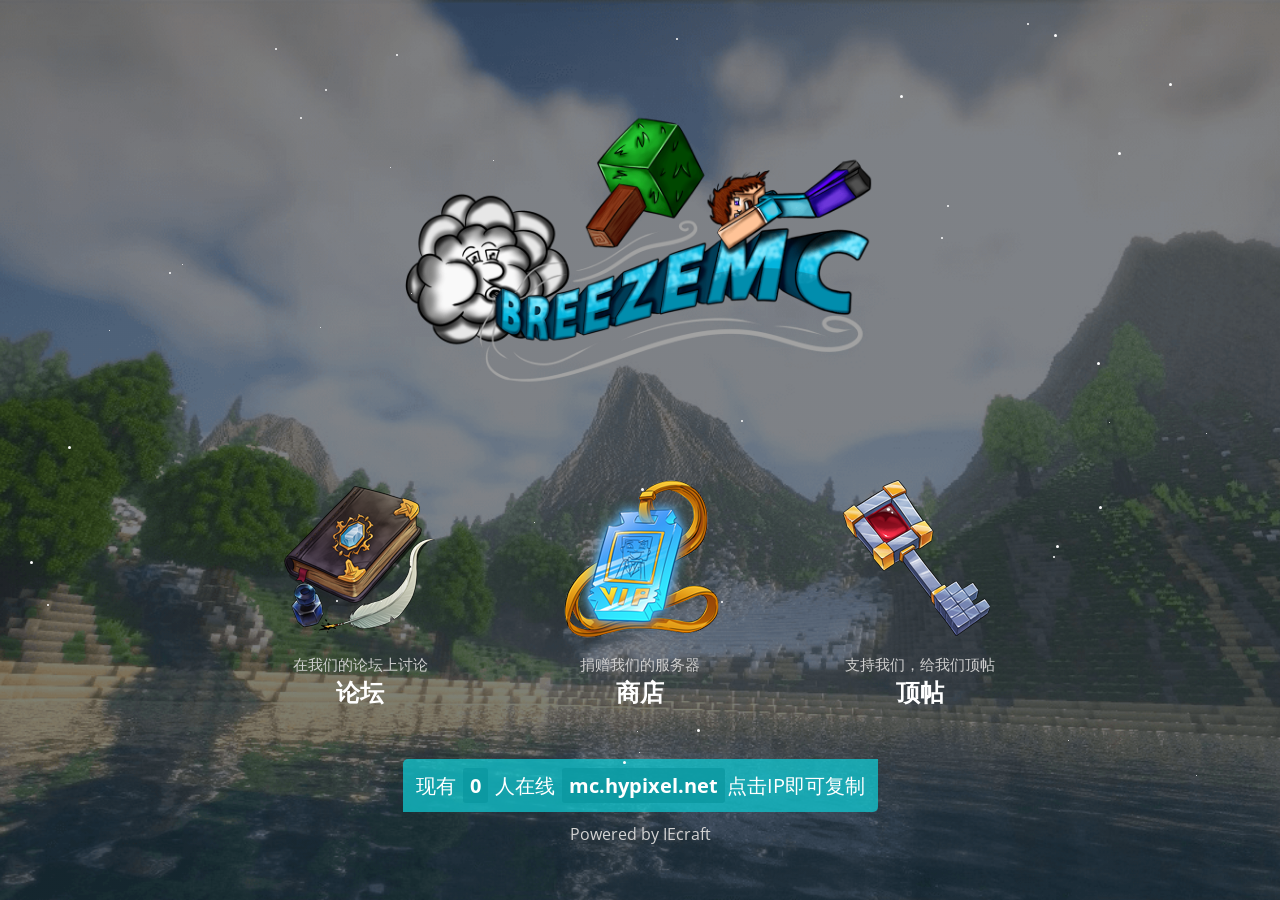
==== index.html @ 96b82f99 "Add files via upload" ====
<!-- This source code comes from the Internet and is compiled and released by IEcraft. 
It is only for learning and communication, not for commercial purposes. -->
<!-- www.iecraft.com -->

<!DOCTYPE html>
<html>
<head>
	<!-- Info meta tags, important for social media + SEO -->
	<title>MyServer - Official Website</title>
	<meta name="description" content="MyServer is a new and awesome Minecraft server. You can join with the IP 'play.myserver.net'.">
	<meta property="og:title" content="MyServer - Official Website Portal">
	<meta property="og:site_name" content="MyServer">
	<meta property="og:description" content="MyServer is a new and awesome Minecraft server. You can join with the IP 'play.myserver.net'.">
	<meta property="og:image" content="https://bybilly.uk/portal/img/minecraft.jpg">
	<meta property="og:url" content="https://bybilly.uk/">
	<meta name="twitter:card" content="summary_large_image">


	<meta name="viewport" content="width=device-width, initial-scale=1.0">
	<meta charset="utf-8">
	<link rel="stylesheet" href="css/stylesheet.css">
	<link href="https://fonts.googleapis.com/css?family=Open+Sans:400,700&display=swap" rel="stylesheet">
</head>
<body>
	<div class="container">
		<div class="logo">
			<!-- In the img folder, upload your logo -->
			<!-- Make sure you name it 'logo.png' -->
			<img src="img/logo.png" alt="MyServer logo">
		</div>

		<div class="items">
			<!-- Replace # with your forum URL-->
			<a href="#" class="item forums">
			<div>
				<img src="img/forums.png" alt="Minecraft forums icon" class="img">
				<p class="subtitle">在我们的论坛上讨论</p>
				<p class="title">论坛</p>
			</div>
			</a>

			<!-- Replace # with your store URL -->
			<a href="#" class="item store">
			<div>
				<img src="img/store.png" alt="Minecraft store icon" class="img">
				<p class="subtitle">捐赠我们的服务器</p>
				<p class="title">商店</p>
			</div>
			</a>

			<!-- Replace # with your vote URL -->
			<a href="#" class="item vote">
			<div>
				<img src="img/vote.png" alt="Minecraft voting icon" class="img">
				<p class="subtitle">支持我们，给我们顶帖</p>
				<p class="title">顶帖</p>
			</div>
			</a>


		</div>

		<div class="playercount">
			<!-- 请将下面的IP换为你自己的IP -->
			<!-- 端口换为你自己的端口 -->
			<!-- 此为默认效果 -->
			<p>现有 <span class="sip" data-ip="mc.hypixel.net" data-port="25565">
			0</span> 人在线 <span class="ip">mc.hypixel.net</span>点击IP即可复制</p>
		</div>
	</div>

	<script src="https://cdn.bootcdn.net/ajax/libs/jquery/1.11.2/jquery.min.js" type="text/javascript"></script>
	<script src="js/firefly.js" type="text/javascript"></script>
	<script src="js/main.js" type="text/javascript"></script>
</body>
</html>
---- css/stylesheet.css ----
* {
	box-sizing: border-box;
}

body {
	/*Want to change background image?*/
	/*Upload a new one to the img folder.*/
	/*Make sure you name it 'minecraft.jpg'*/
	background: linear-gradient(rgba(20, 26, 35,0.55),rgba(20, 26, 35, 0.55)),
				url("../img/minecraft.jpg") no-repeat center center fixed;
	background-size: cover;
	font-family: "Open Sans", Helvetica;
	margin: 0;
	position: relative;
}

html, body {
	width: 100vw;
	height: 100vh;
	overflow-x: hidden;
	display: -webkit-box;
	display: -ms-flexbox;
	display: flex;
	-webkit-box-pack: center;
	    -ms-flex-pack: center;
	        justify-content: center;
	-webkit-box-align: center;
	    -ms-flex-align: center;
	        align-items: center;
}

a {
	text-decoration: none;
}

p {
	margin: 0;
	padding: 3px;
}

.container {
	text-align: center;
}

.logo img {
	width: 225px; /* Change image size for mobile */
	-webkit-animation-name: logo;
	        animation-name: logo;
	-webkit-animation-duration: 5s;
	        animation-duration: 5s;
	-webkit-animation-iteration-count: infinite;
	        animation-iteration-count: infinite;
	-webkit-animation-timing-function: ease-in-out;
	        animation-timing-function: ease-in-out;
}


@-webkit-keyframes logo {
	0% {
		-webkit-transform: scale(1);
		        transform: scale(1);
	}
	50% {
		-webkit-transform: scale(1.07);
		        transform: scale(1.07);
	}
	100% {
		-webkit-transform: scale(1);
		        transform: scale(1);
	}
}

@keyframes logo {
	0% {
		-webkit-transform: scale(1);
		        transform: scale(1);
	}
	50% {
		-webkit-transform: scale(1.07);
		        transform: scale(1.07);
	}
	100% {
		-webkit-transform: scale(1);
		        transform: scale(1);
	}
}

.infoo{
	position:absolute;
	margin-top:60%;
	color:white
	}
.infoo a{
	color:#D3D3D3;
	padding:10px;
	}

.playercount {
	display: inline-block;
	margin: 20px 15px 0 15px;
	padding: 2px 0;
	background-color: rgba(15, 199, 209, 0.75);
	font-size: 1em;
	color: white;
	text-align: center;
	border-radius: 5px 0 5px 0;
	line-height: 27px;
}

.playercount > p > span {
	font-weight: bold;
	padding: 1px 4px;
	border-radius: 3px;
	background: rgba(9, 150, 158, 0.7);
	margin: 0 2px;
}

.extrapad {
	padding: 0;
}

.ip {
	cursor: pointer;
}

.items {
	display: -webkit-box;
	display: -ms-flexbox;
	display: flex;
	-ms-flex-pack: distribute;
	    justify-content: space-around;
	-ms-flex-preferred-size: 100px;
	    flex-basis: 100px;
	padding: 18px 0 10px 0;

}

.item img {
	-webkit-transition: all 0.2s ease;
	-o-transition: all 0.2s ease;
	transition: all 0.2s ease;
	margin-bottom: 7px;
}

.item img:hover {
	-webkit-transform:scale(1.1);
	    -ms-transform:scale(1.1);
	        transform:scale(1.1);
}

.img {
	width: 80%;
}

.title {
	font-weight: bold;
	font-size: 17px;
	color: white;
}

.subtitle {
	color: #cfcfcf;
	font-size: 12px;
}

.title,
.subtitle {
	margin: 0;
	padding: 0;
}


@media(min-width: 400px) {
	.logo img {
		width: 290px; /* Change image size for mid sized devices */
	}

	.playercount {
		margin-top: 30px;
		padding: 5px;
	}

	.playercount > p > span {
		padding: 2px 7px;
	}
}

@media(min-width: 1250px) {
	.title {
		font-size: 24px;
	}

	.subtitle {
		font-size: 15px;
	}

	.logo img {
		width: 470px; /* Change image size for desktop */
	}

	.logo {
		margin-bottom: 28px;
	}
	.img {
		width: 100%;
	}
	.items {
		padding: 30px 0 20px 0;
	}
	.playercount {
		font-size: 1.22em;
		padding: 10px;
	}

	.extrapad {
		padding: 0 42.5px;
	}

	.playercount > p > span {
		padding: 4px 7px;
	}
}

@media(min-width: 1000px) {
	.items {
		-webkit-box-pack: center;
		    -ms-flex-pack: center;
		        justify-content: center;
	}

	.item:not(:first-child) {
		margin-left: 90px;
	}
}
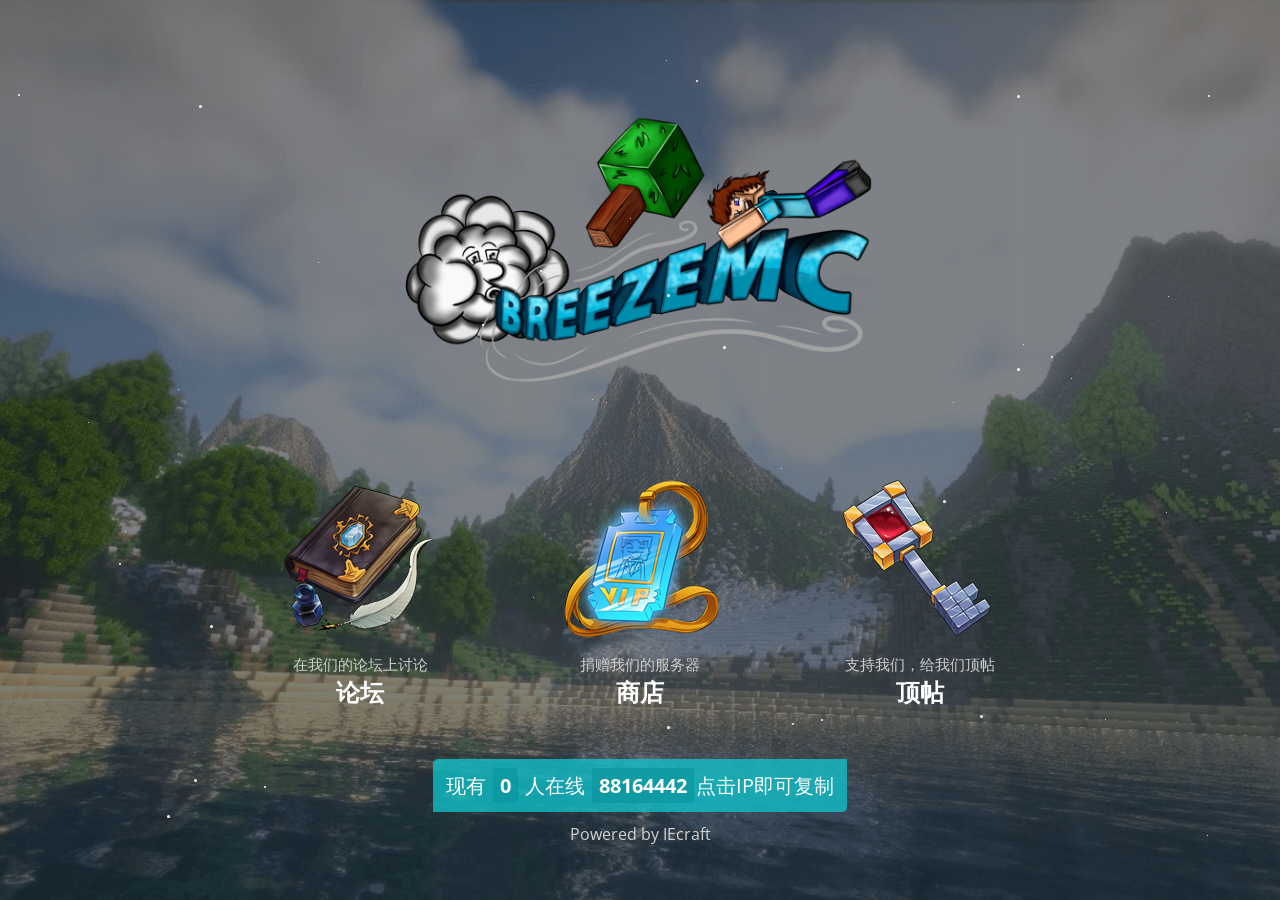
==== commit ab7bc139: "Create index.html" ====
--- a/index.html
+++ b/index.html
@@ -64,8 +64,8 @@
 			<!-- 请将下面的IP换为你自己的IP -->
 			<!-- 端口换为你自己的端口 -->
 			<!-- 此为默认效果 -->
-			<p>现有 <span class="sip" data-ip="mc.hypixel.net" data-port="25565">
-			0</span> 人在线 <span class="ip">mc.hypixel.net</span>点击IP即可复制</p>
+			<p>现有 <span class="sip" data-ip="88164442" data-port="25565">
+			0</span> 人在线 <span class="ip">88164442</span>点击IP即可复制</p>
 		</div>
 	</div>
 
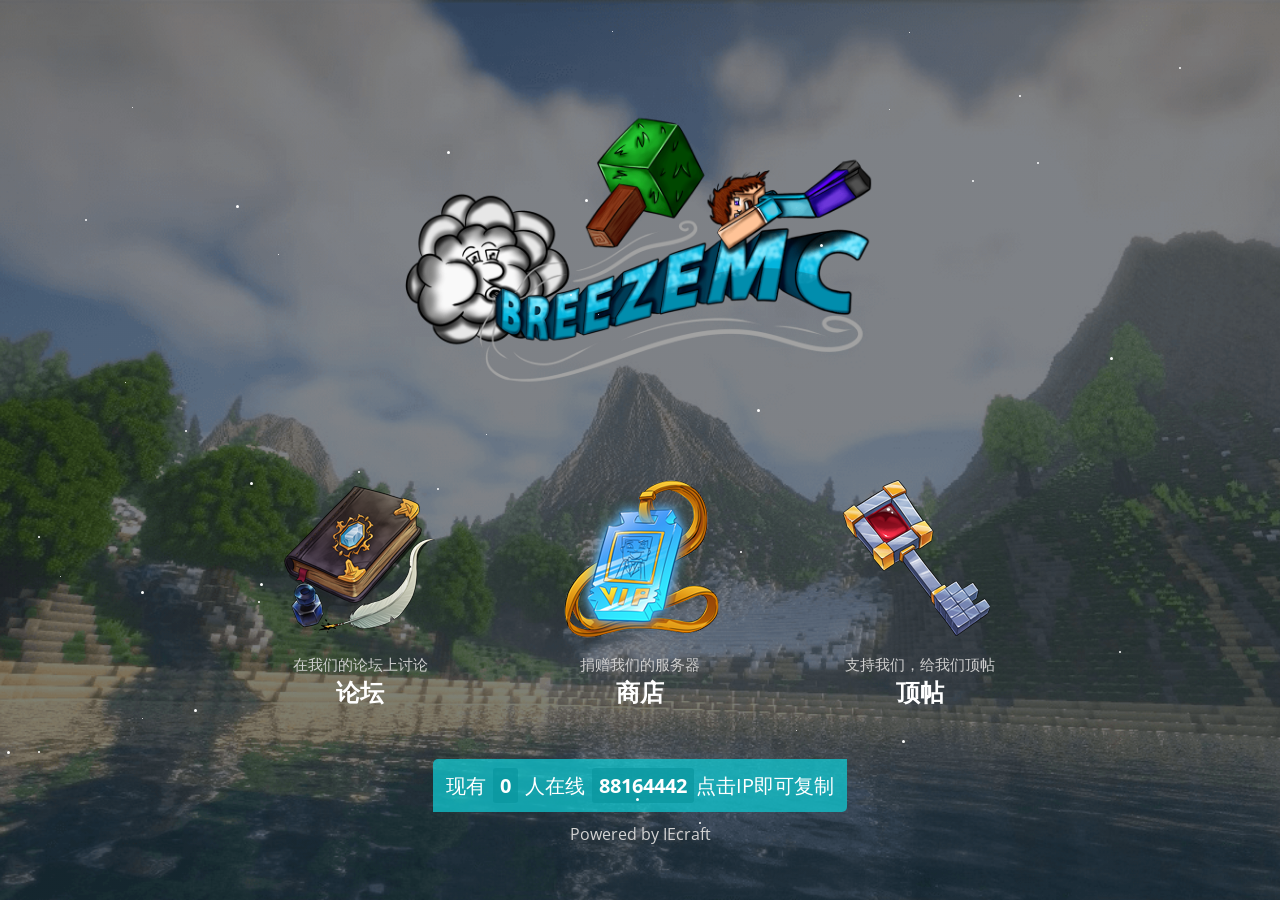
==== commit 8c329008: "Update index.html" ====
--- a/index.html
+++ b/index.html
@@ -64,7 +64,7 @@
 			<!-- 请将下面的IP换为你自己的IP -->
 			<!-- 端口换为你自己的端口 -->
 			<!-- 此为默认效果 -->
-			<p>现有 <span class="sip" data-ip="88164442" data-port="25565">
+			<p>现有 <span class="sip" data-ip="42.168.161.134" data-port="12506">
 			0</span> 人在线 <span class="ip">88164442</span>点击IP即可复制</p>
 		</div>
 	</div>
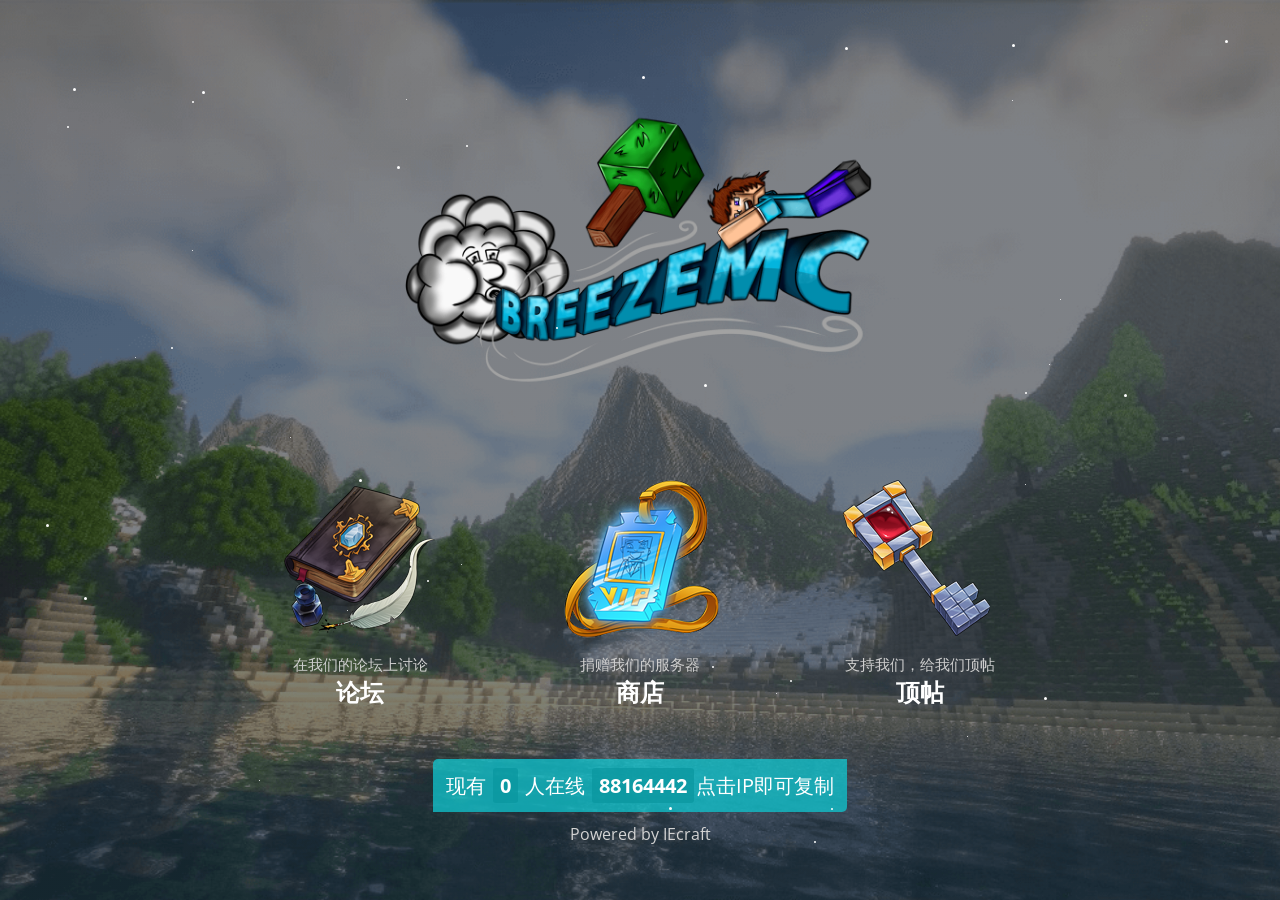
==== commit 8bfa514a: "Update index.html" ====
--- a/index.html
+++ b/index.html
@@ -64,7 +64,7 @@
 			<!-- 请将下面的IP换为你自己的IP -->
 			<!-- 端口换为你自己的端口 -->
 			<!-- 此为默认效果 -->
-			<p>现有 <span class="sip" data-ip="42.168.161.134" data-port="12506">
+			<p>现有 <span class="sip" data-ip="42.168.122.59" data-port="50411">
 			0</span> 人在线 <span class="ip">88164442</span>点击IP即可复制</p>
 		</div>
 	</div>
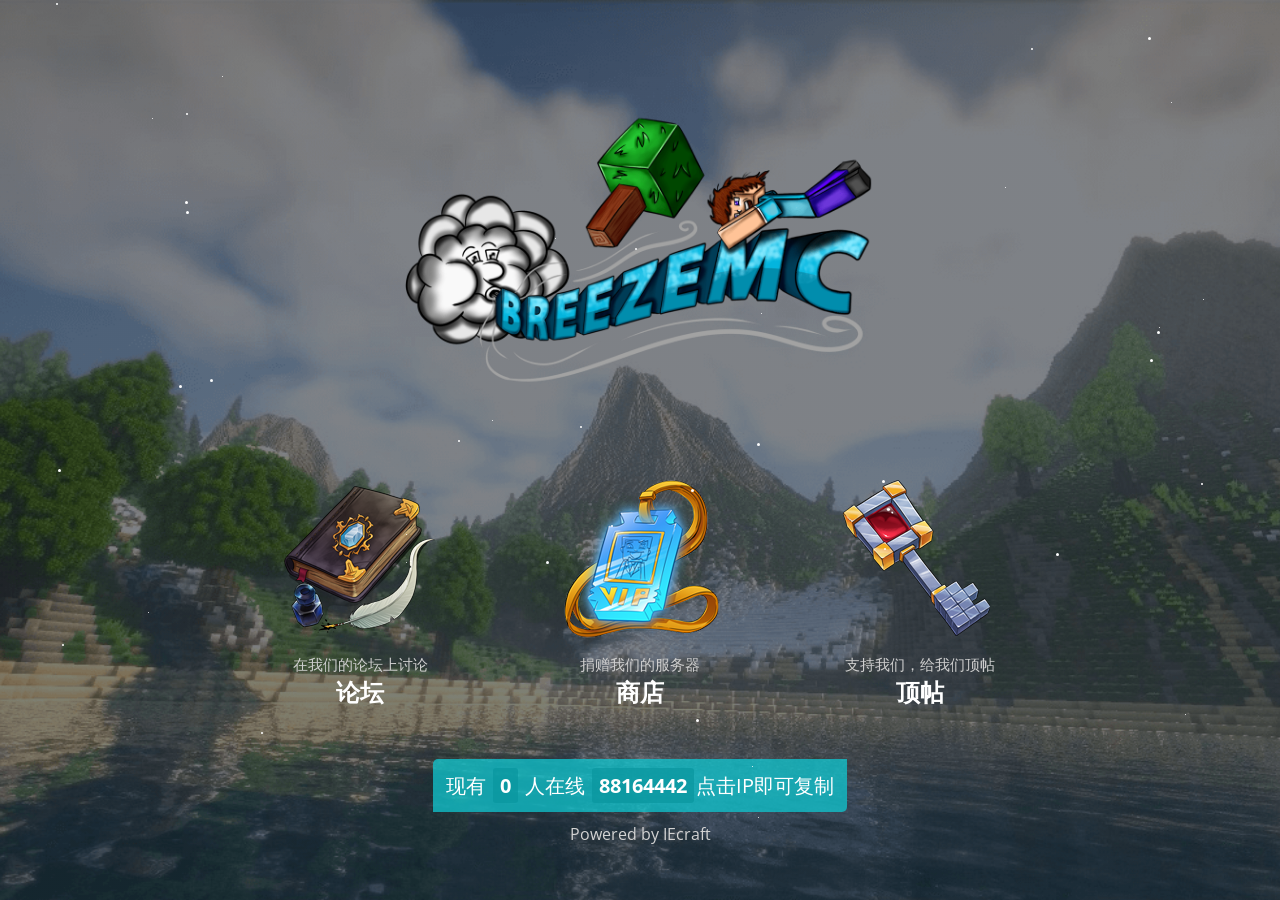
==== commit a9b50a9f: "Update index.html" ====
--- a/index.html
+++ b/index.html
@@ -64,7 +64,7 @@
 			<!-- 请将下面的IP换为你自己的IP -->
 			<!-- 端口换为你自己的端口 -->
 			<!-- 此为默认效果 -->
-			<p>现有 <span class="sip" data-ip="42.168.122.59" data-port="50411">
+			<p>现有 <span class="sip" data-ip="42.186.161.134" data-port="12506">
 			0</span> 人在线 <span class="ip">88164442</span>点击IP即可复制</p>
 		</div>
 	</div>
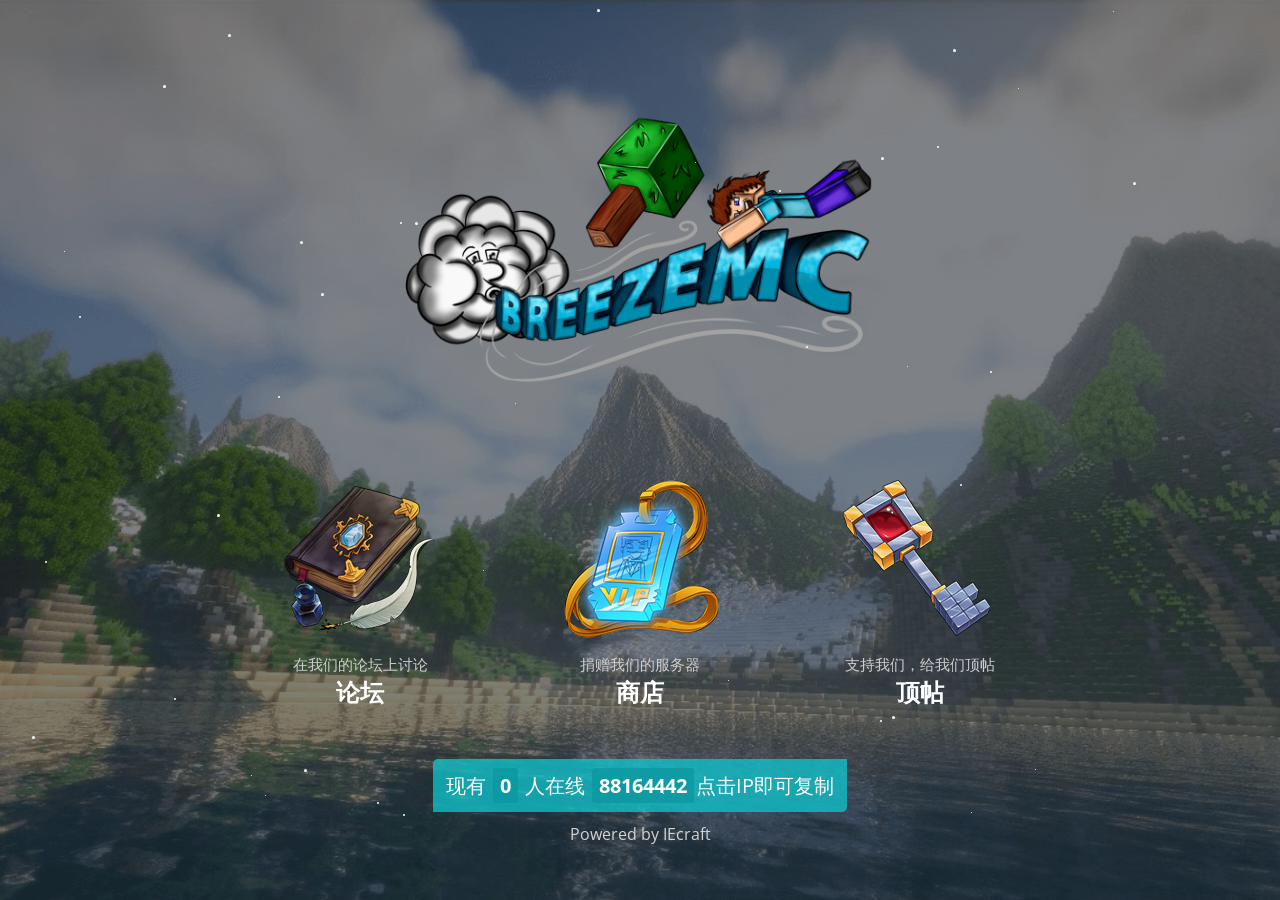
==== commit 4245f312: "Update index.html" ====
--- a/index.html
+++ b/index.html
@@ -64,7 +64,7 @@
 			<!-- 请将下面的IP换为你自己的IP -->
 			<!-- 端口换为你自己的端口 -->
 			<!-- 此为默认效果 -->
-			<p>现有 <span class="sip" data-ip="42.186.161.134" data-port="12506">
+			<p>现有 <span class="sip">
 			0</span> 人在线 <span class="ip">88164442</span>点击IP即可复制</p>
 		</div>
 	</div>
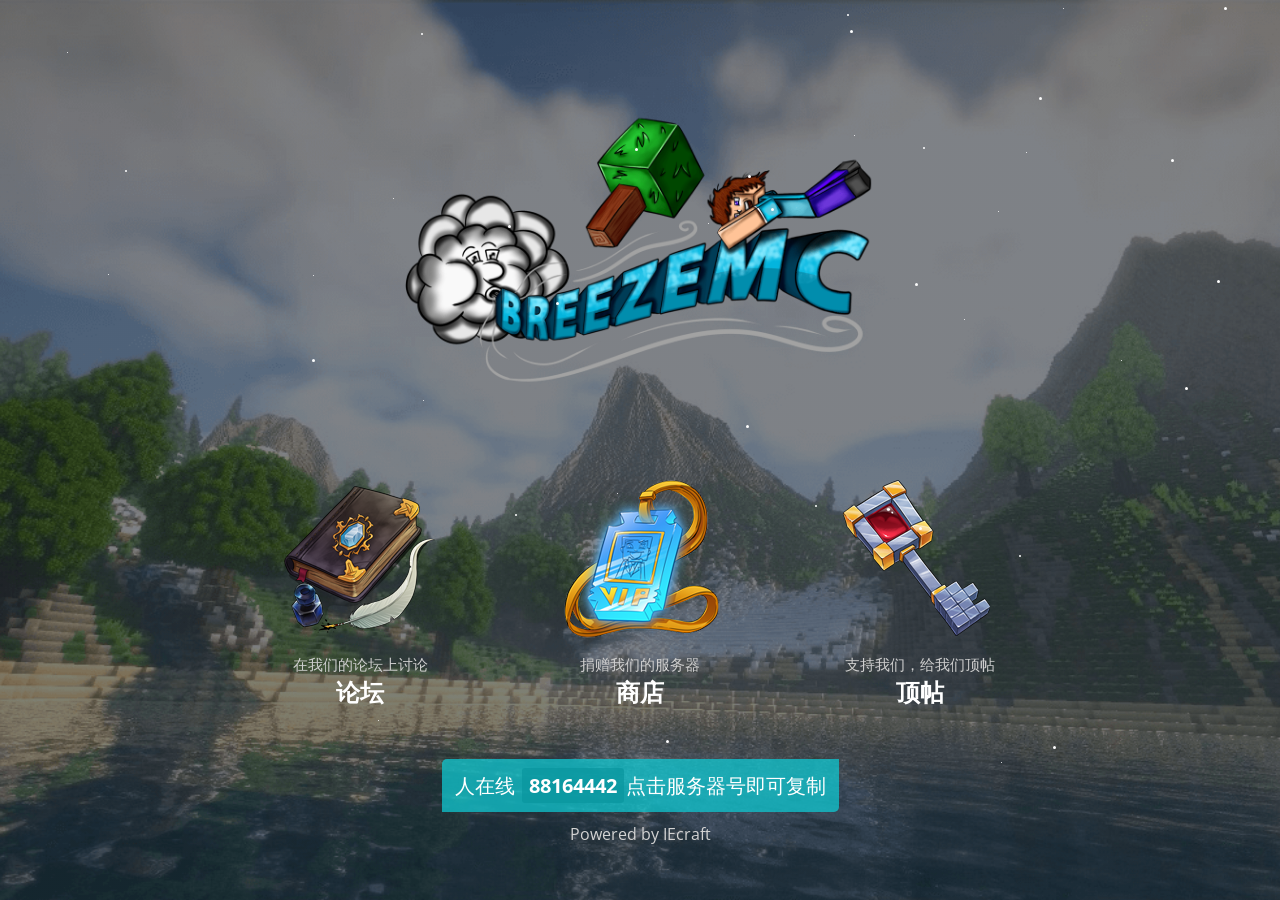
==== commit ccc204f2: "Update index.html" ====
--- a/index.html
+++ b/index.html
@@ -64,8 +64,7 @@
 			<!-- 请将下面的IP换为你自己的IP -->
 			<!-- 端口换为你自己的端口 -->
 			<!-- 此为默认效果 -->
-			<p>现有 <span class="sip">
-			0</span> 人在线 <span class="ip">88164442</span>点击IP即可复制</p>
+			<p> 人在线 <span class="ip">88164442</span>点击服务器号即可复制</p>
 		</div>
 	</div>
 
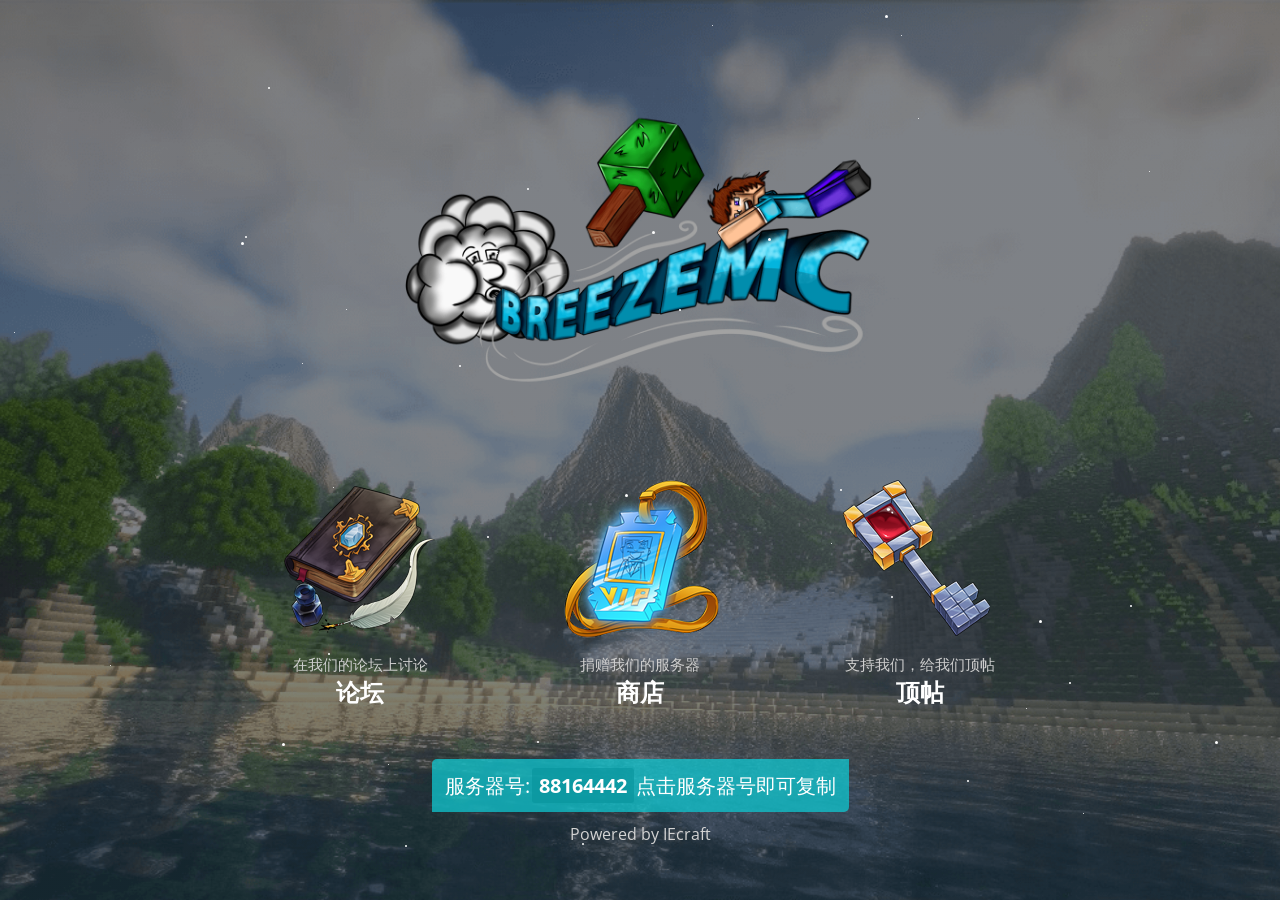
==== commit 0fc3faa1: "Update index.html" ====
--- a/index.html
+++ b/index.html
@@ -64,7 +64,7 @@
 			<!-- 请将下面的IP换为你自己的IP -->
 			<!-- 端口换为你自己的端口 -->
 			<!-- 此为默认效果 -->
-			<p> 人在线 <span class="ip">88164442</span>点击服务器号即可复制</p>
+			<p>服务器号:<span class="ip">88164442</span>点击服务器号即可复制</p>
 		</div>
 	</div>
 
